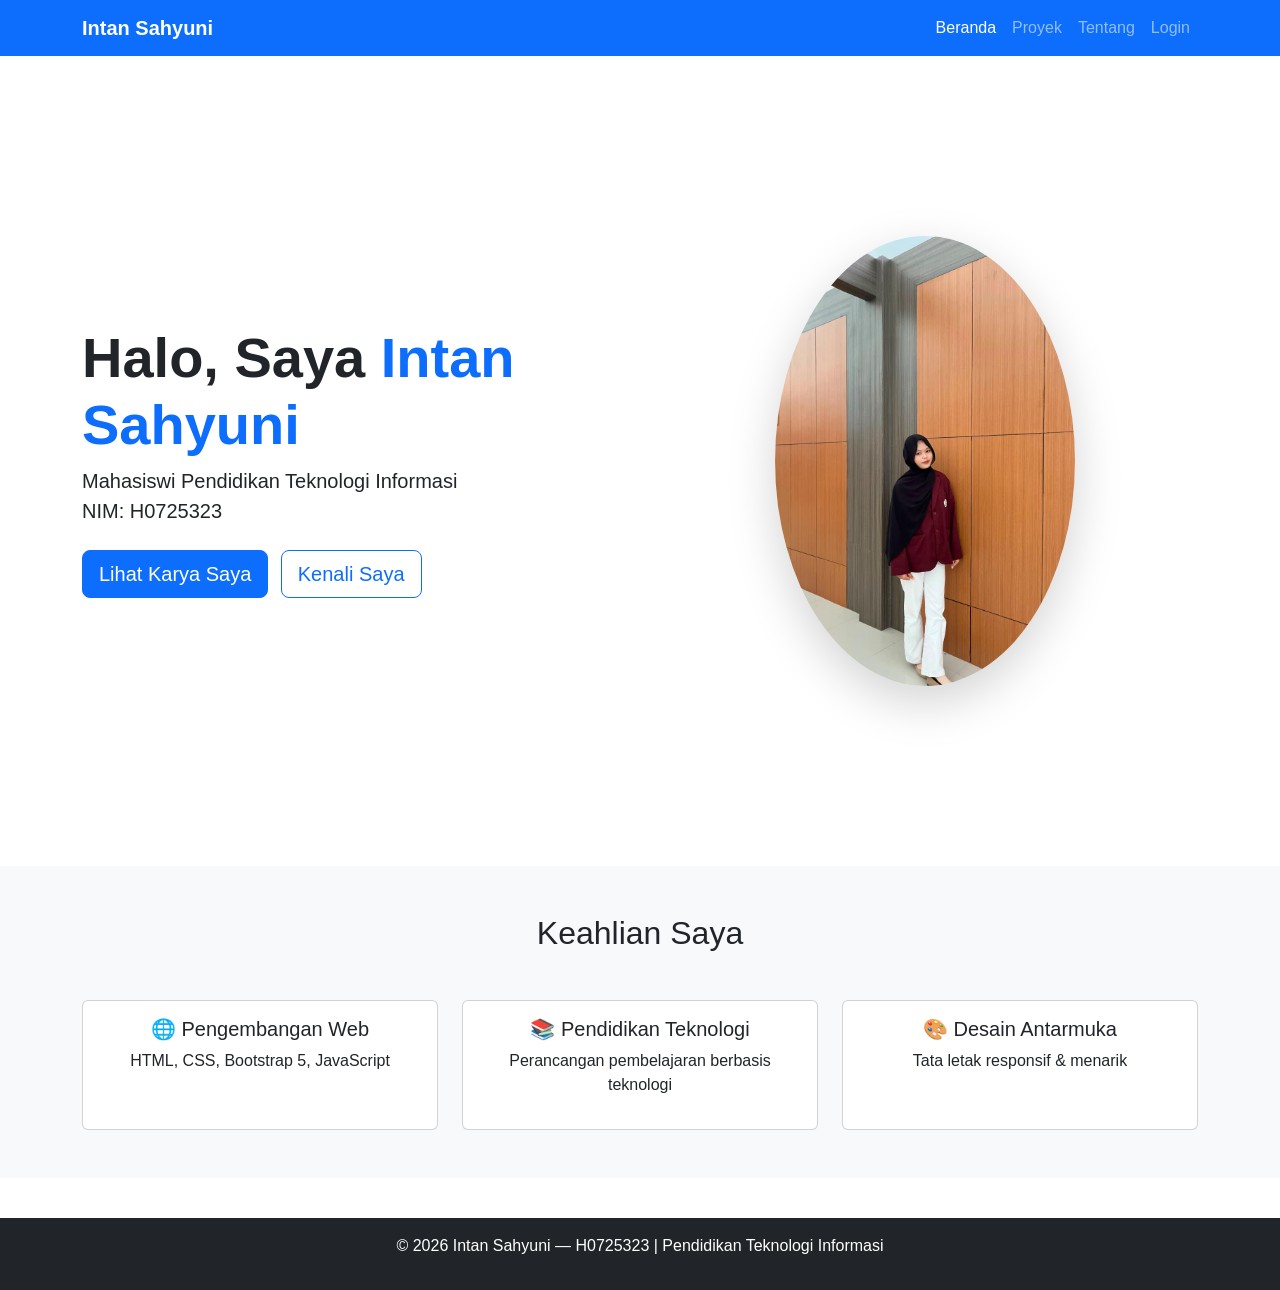
==== index.html @ b3730eff "upload semua berkas portofolio" ====
<!DOCTYPE html>
<html lang="id">
<head>
    <meta charset="UTF-8">
    <meta name="viewport" content="width=device-width, initial-scale=1.0">
    <title>Portofolio Intan Sahyuni</title>
    <!-- Bootstrap 5 CSS -->
    <link href="https://cdn.jsdelivr.net/npm/bootstrap@5.3.0/dist/css/bootstrap.min.css" rel="stylesheet">
    <link rel="stylesheet" href="css/gaya.css">
</head>
<body>
    <!-- Navbar -->
    <nav class="navbar navbar-expand-lg navbar-dark bg-primary fixed-top">
        <div class="container">
            <a class="navbar-brand" href="index.html">Intan Sahyuni</a>
            <button class="navbar-toggler" type="button" data-bs-toggle="collapse" data-bs-target="#navMenu">
                <span class="navbar-toggler-icon"></span>
            </button>
            <div class="collapse navbar-collapse" id="navMenu">
                <ul class="navbar-nav ms-auto">
                    <li class="nav-item"><a class="nav-link active" href="index.html">Beranda</a></li>
                    <li class="nav-item"><a class="nav-link" href="proyek.html">Proyek</a></li>
                    <li class="nav-item"><a class="nav-link" href="tentang.html">Tentang</a></li>
                    <li class="nav-item"><a class="nav-link" href="login.html">Login</a></li>
                </ul>
            </div>
        </div>
    </nav>

    <!-- Hero Section -->
    <section class="hero d-flex align-items-center">
        <div class="container">
            <div class="row align-items-center">
                <div class="col-md-6">
                    <h1 class="display-4 fw-bold">Halo, Saya <span class="text-primary">Intan Sahyuni</span></h1>
                    <p class="lead mb-4">Mahasiswi Pendidikan Teknologi Informasi<br>NIM: H0725323</p>
                    <a href="proyek.html" class="btn btn-primary btn-lg">Lihat Karya Saya</a>
                    <a href="tentang.html" class="btn btn-outline-primary btn-lg ms-2">Kenali Saya</a>
                </div>
                <div class="col-md-6 text-center">
                    <img src="img/profil.jpg" alt="Foto Intan Sahyuni" class="img-fluid rounded-circle shadow-lg" style="max-width: 300px;">
                </div>
            </div>
        </div>
    </section>

    <!-- Keahlian -->
    <section class="py-5 bg-light">
        <div class="container">
            <h2 class="text-center mb-5">Keahlian Saya</h2>
            <div class="row g-4">
                <div class="col-md-4">
                    <div class="card h-100 text-center p-3">
                        <h3 class="h5">🌐 Pengembangan Web</h3>
                        <p>HTML, CSS, Bootstrap 5, JavaScript</p>
                    </div>
                </div>
                <div class="col-md-4">
                    <div class="card h-100 text-center p-3">
                        <h3 class="h5">📚 Pendidikan Teknologi</h3>
                        <p>Perancangan pembelajaran berbasis teknologi</p>
                    </div>
                </div>
                <div class="col-md-4">
                    <div class="card h-100 text-center p-3">
                        <h3 class="h5">🎨 Desain Antarmuka</h3>
                        <p>Tata letak responsif & menarik</p>
                    </div>
                </div>
            </div>
        </div>
    </section>

    <!-- Footer -->
    <footer class="bg-dark text-white py-3 text-center">
        <p>&copy; 2026 Intan Sahyuni — H0725323 | Pendidikan Teknologi Informasi</p>
    </footer>

    <script src="https://cdn.jsdelivr.net/npm/bootstrap@5.3.0/dist/js/bootstrap.bundle.min.js"></script>
    <script src="js/script.js"></script>
</body>
</html>
---- css/gaya.css ----
body {
    padding-top: 56px;
    font-family: 'Segoe UI', Tahoma, Geneva, Verdana, sans-serif;
}

.hero {
    min-height: 90vh;
    padding: 60px 0;
}

.navbar-brand {
    font-weight: 700;
}

.card {
    transition: transform 0.3s ease, box-shadow 0.3s ease;
}

.card:hover {
    transform: translateY(-5px);
    box-shadow: 0 10px 20px rgba(0,0,0,0.1);
}

footer {
    margin-top: 40px;
}
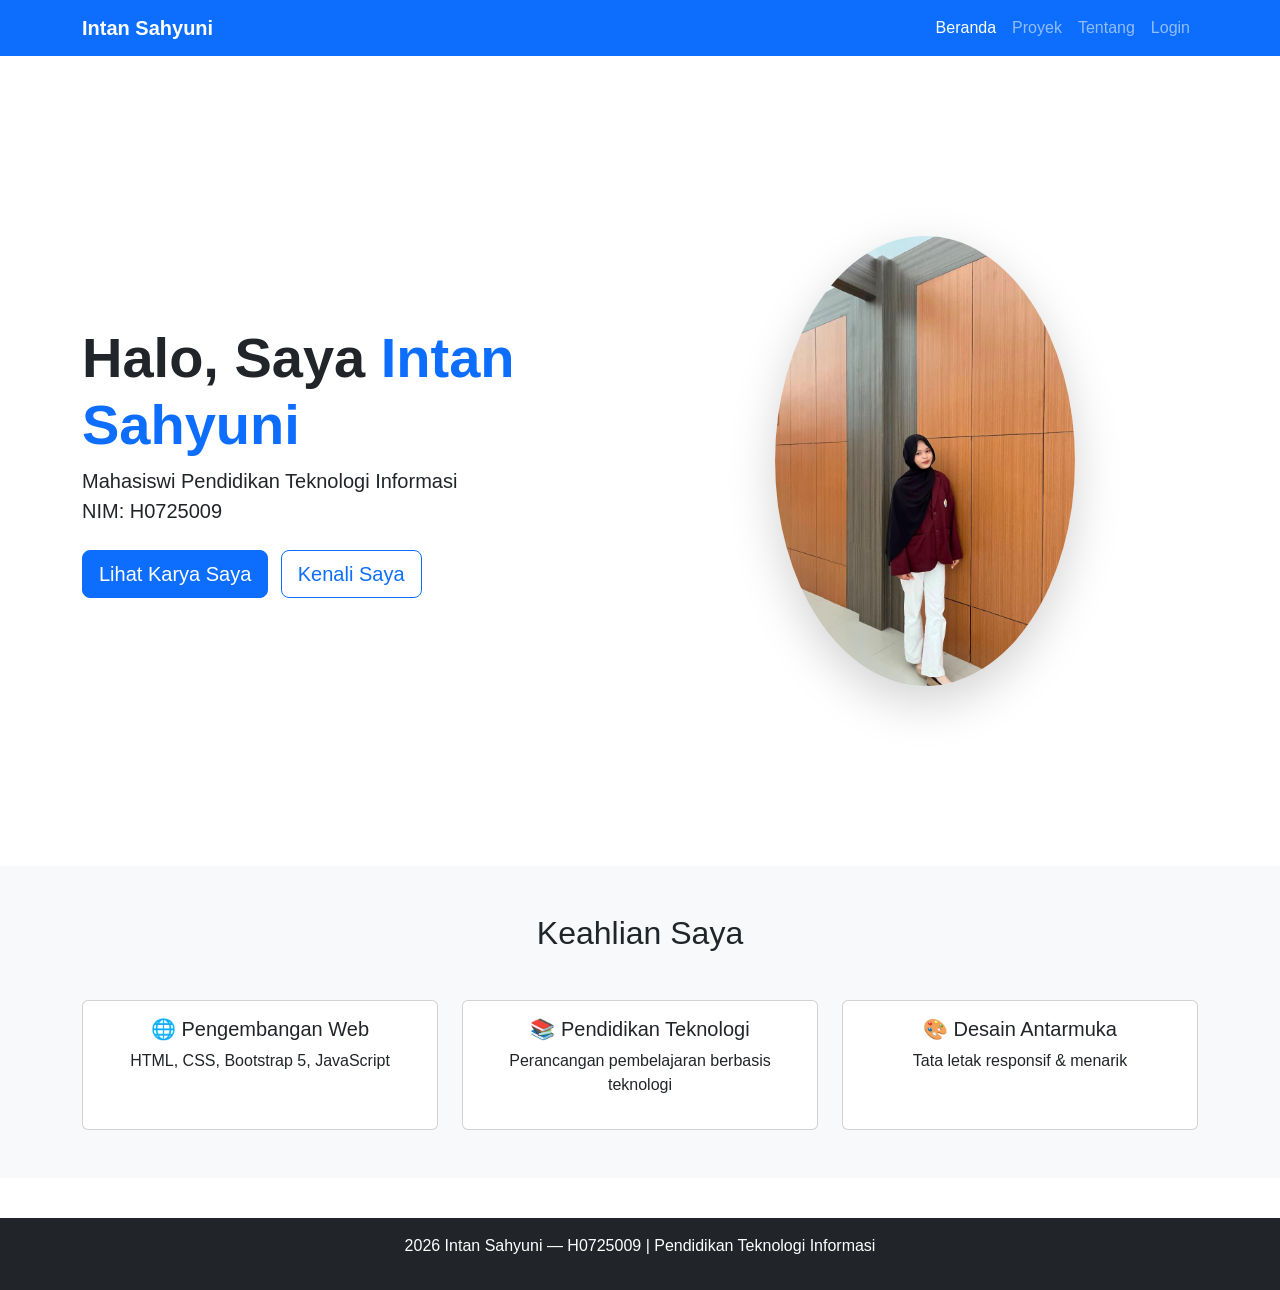
==== commit 82bf4484: "first commit" ====
--- a/index.html
+++ b/index.html
@@ -33,7 +33,7 @@
             <div class="row align-items-center">
                 <div class="col-md-6">
                     <h1 class="display-4 fw-bold">Halo, Saya <span class="text-primary">Intan Sahyuni</span></h1>
-                    <p class="lead mb-4">Mahasiswi Pendidikan Teknologi Informasi<br>NIM: H0725323</p>
+                    <p class="lead mb-4">Mahasiswi Pendidikan Teknologi Informasi<br>NIM: H0725009</p>
                     <a href="proyek.html" class="btn btn-primary btn-lg">Lihat Karya Saya</a>
                     <a href="tentang.html" class="btn btn-outline-primary btn-lg ms-2">Kenali Saya</a>
                 </div>
@@ -73,7 +73,7 @@
 
     <!-- Footer -->
     <footer class="bg-dark text-white py-3 text-center">
-        <p>&copy; 2026 Intan Sahyuni — H0725323 | Pendidikan Teknologi Informasi</p>
+        <p>2026 Intan Sahyuni — H0725009 | Pendidikan Teknologi Informasi</p>
     </footer>
 
     <script src="https://cdn.jsdelivr.net/npm/bootstrap@5.3.0/dist/js/bootstrap.bundle.min.js"></script>
